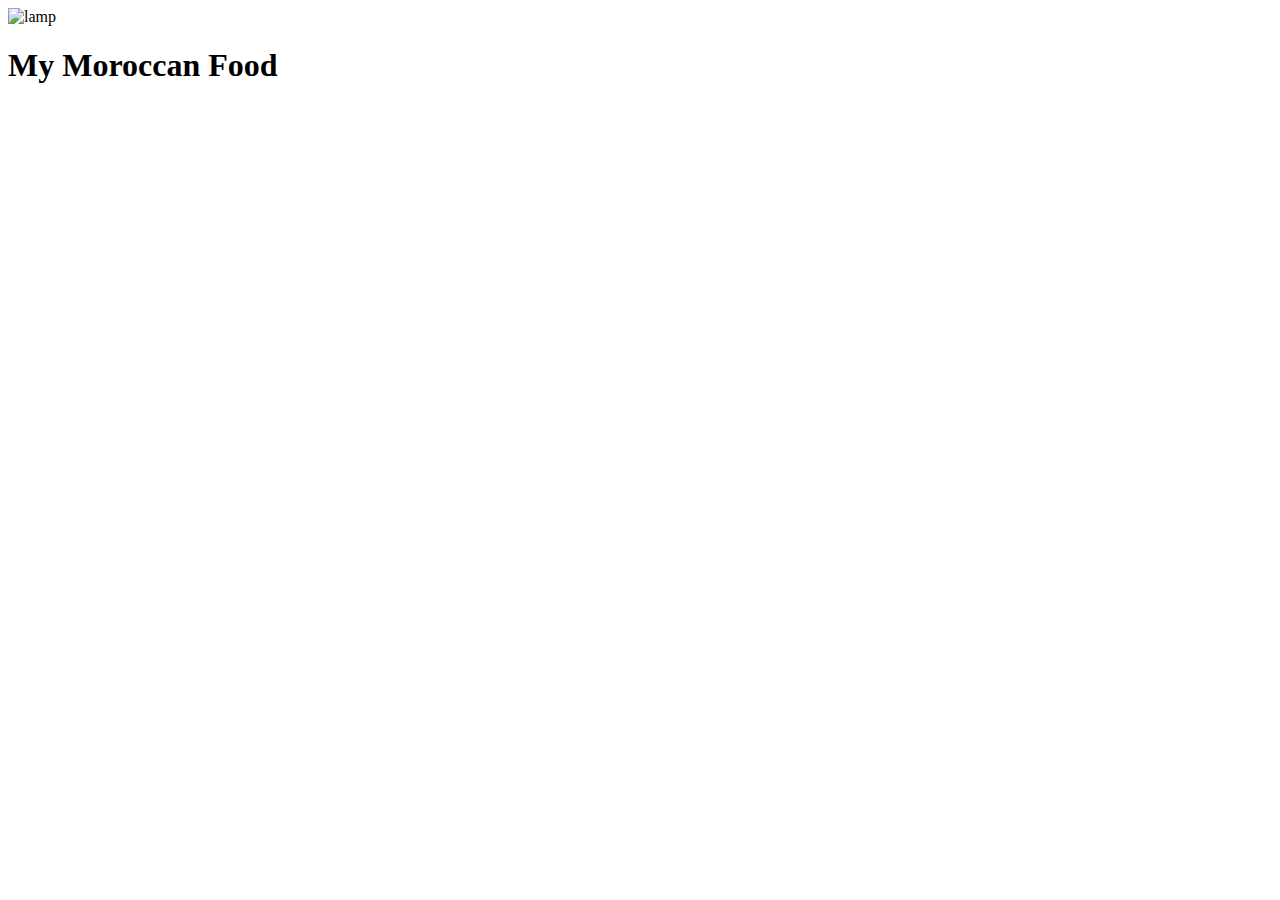
==== recipes/bastilla.html @ 265e60f9 "." ====
<!DOCTYPE html>
<html lang="en">
<head>
    <meta charset="UTF-8">
    <meta http-equiv="X-UA-Compatible" content="IE=edge">
    <meta name="viewport" content="width=device-width, initial-scale=1.0">
    <link rel="preconnect" href="https://fonts.googleapis.com">
    <link rel="preconnect" href="https://fonts.gstatic.com" crossorigin>
    <link href="https://fonts.googleapis.com/css2?family=Cormorant+Garamond:ital,wght@0,300;0,400;0,500;0,600;0,700;1,300;1,400;1,500;1,600;1,700&display=swap" rel="stylesheet">

    <link rel="stylesheet" href="./assets/style.css">
    <title>Odin Moroccan Recipes</title>
</head>
<body>
    <header>
        <img class="logo" src="./lamp.png" alt="lamp">
        <h1 class="title">My Moroccan Food</h1>
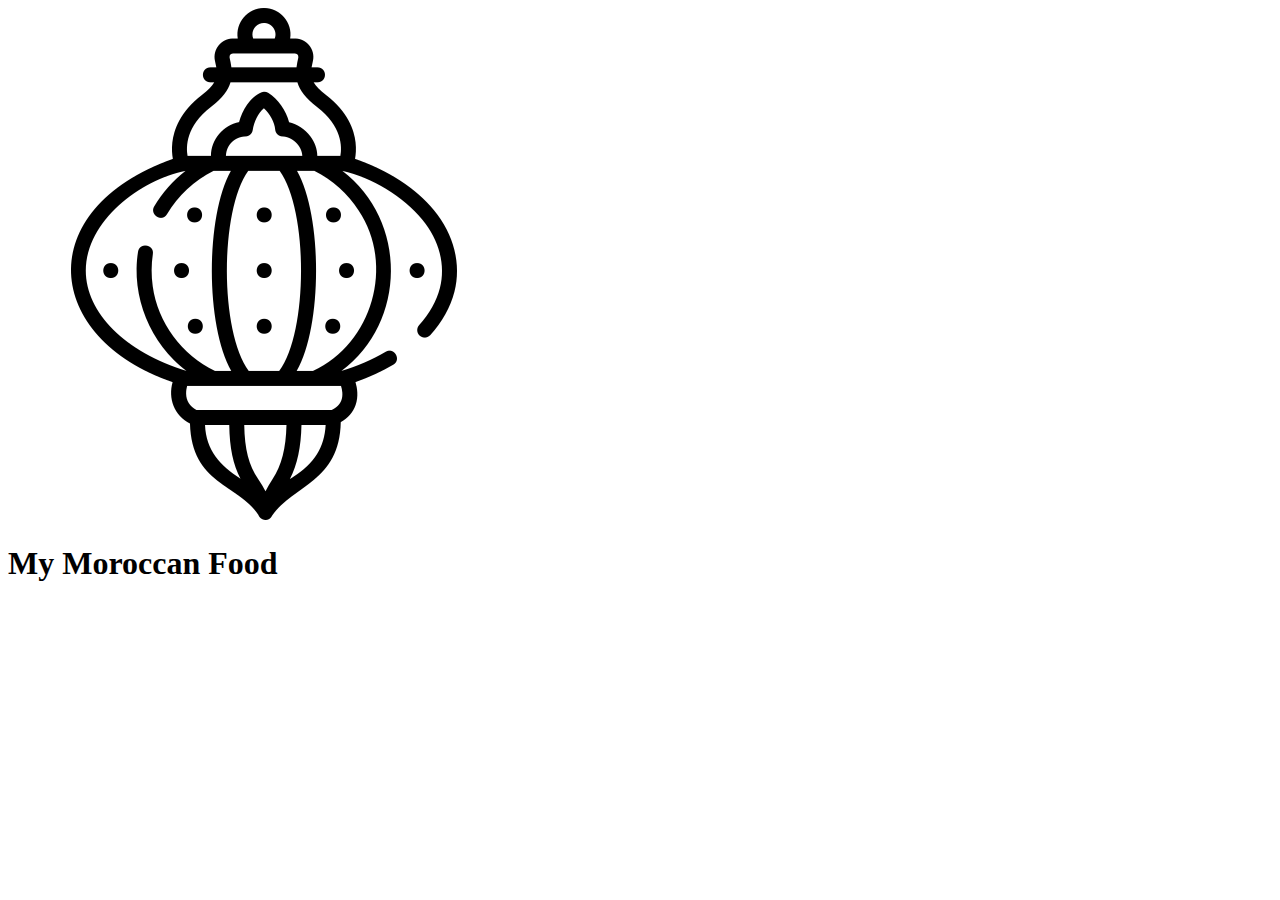
==== commit 3fb62d9a: "." ====
--- a/recipes/bastilla.html
+++ b/recipes/bastilla.html
@@ -13,5 +13,5 @@
 </head>
 <body>
     <header>
-        <img class="logo" src="./lamp.png" alt="lamp">
+        <img class="logo" src="../lamp.png" alt="lamp">
         <h1 class="title">My Moroccan Food</h1>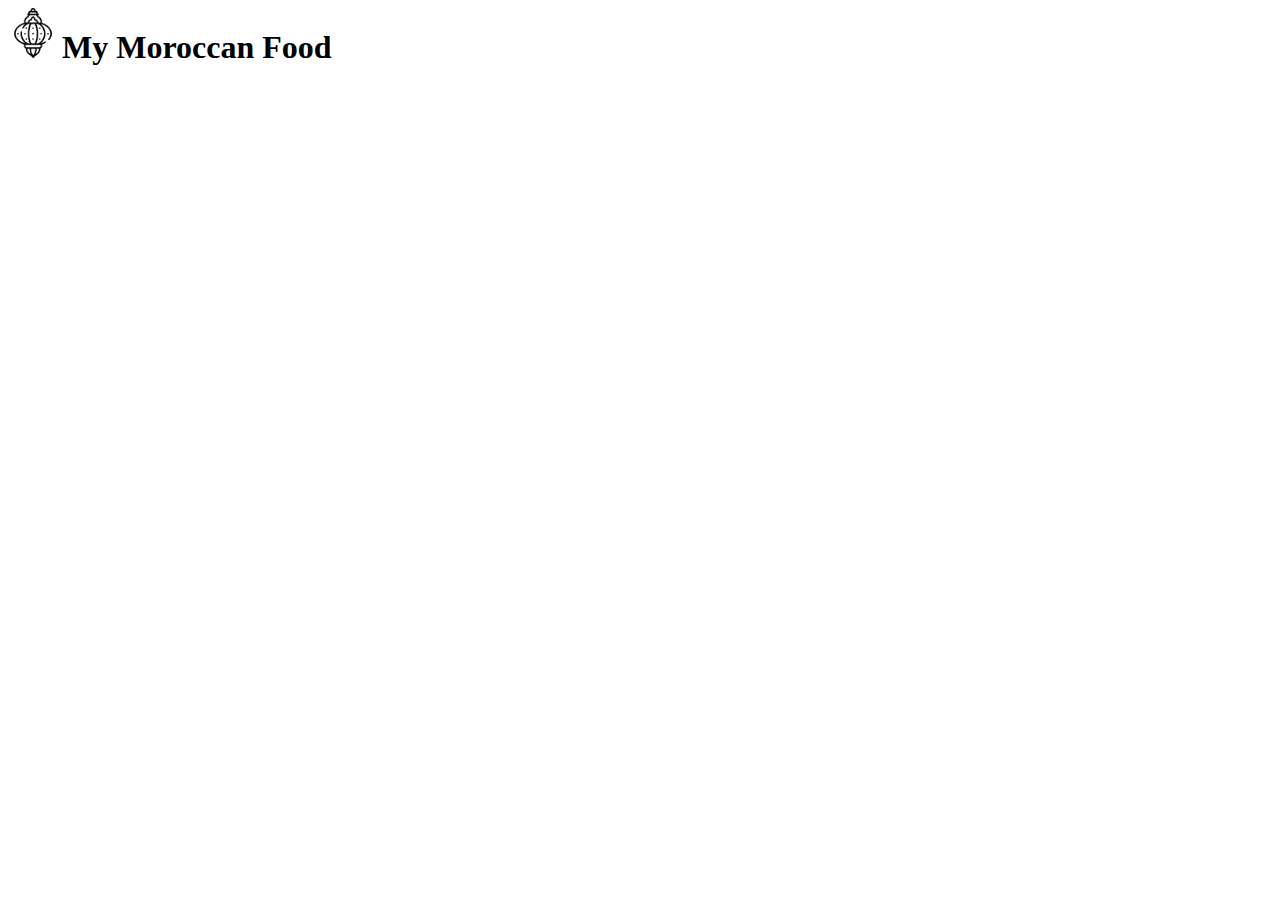
==== commit 3054994a: "." ====
--- a/recipes/bastilla.html
+++ b/recipes/bastilla.html
@@ -8,7 +8,7 @@
     <link rel="preconnect" href="https://fonts.gstatic.com" crossorigin>
     <link href="https://fonts.googleapis.com/css2?family=Cormorant+Garamond:ital,wght@0,300;0,400;0,500;0,600;0,700;1,300;1,400;1,500;1,600;1,700&display=swap" rel="stylesheet">
 
-    <link rel="stylesheet" href="./assets/style.css">
+    <link rel="stylesheet" href="../assets/style.css">
     <title>Odin Moroccan Recipes</title>
 </head>
 <body>
--- a/assets/style.css
+++ b/assets/style.css
@@ -0,0 +1,12 @@
+.logo{
+    height: 50px;
+    width: auto;
+}
+h1{
+    display: inline;
+}
+
+.pr_img{
+    display: block;
+    margin: 40px 0 0 0;
+}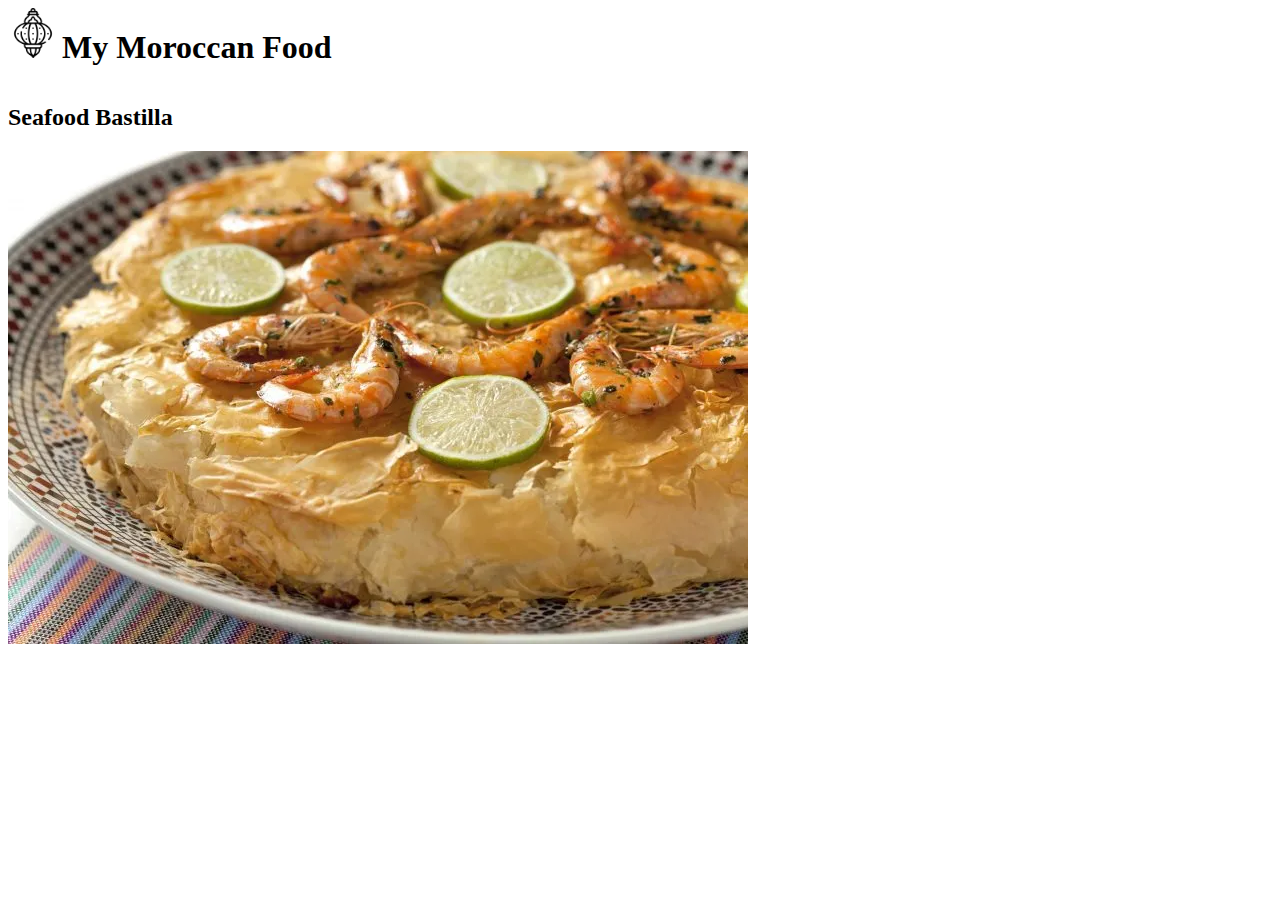
==== commit bb0d9cb7: "." ====
--- a/recipes/bastilla.html
+++ b/recipes/bastilla.html
@@ -14,4 +14,12 @@
 <body>
     <header>
         <img class="logo" src="../lamp.png" alt="lamp">
-        <h1 class="title">My Moroccan Food</h1>+        <h1 class="title">My Moroccan Food</h1>
+    </header>
+    <section>
+        <img src="" alt="">
+        <article>
+            <h2>Seafood Bastilla</h2>
+            <img src="../seafood-bastilla-bigstock-picturepartners-740x493.jpg" alt="bastilla">
+        </article>
+    </section>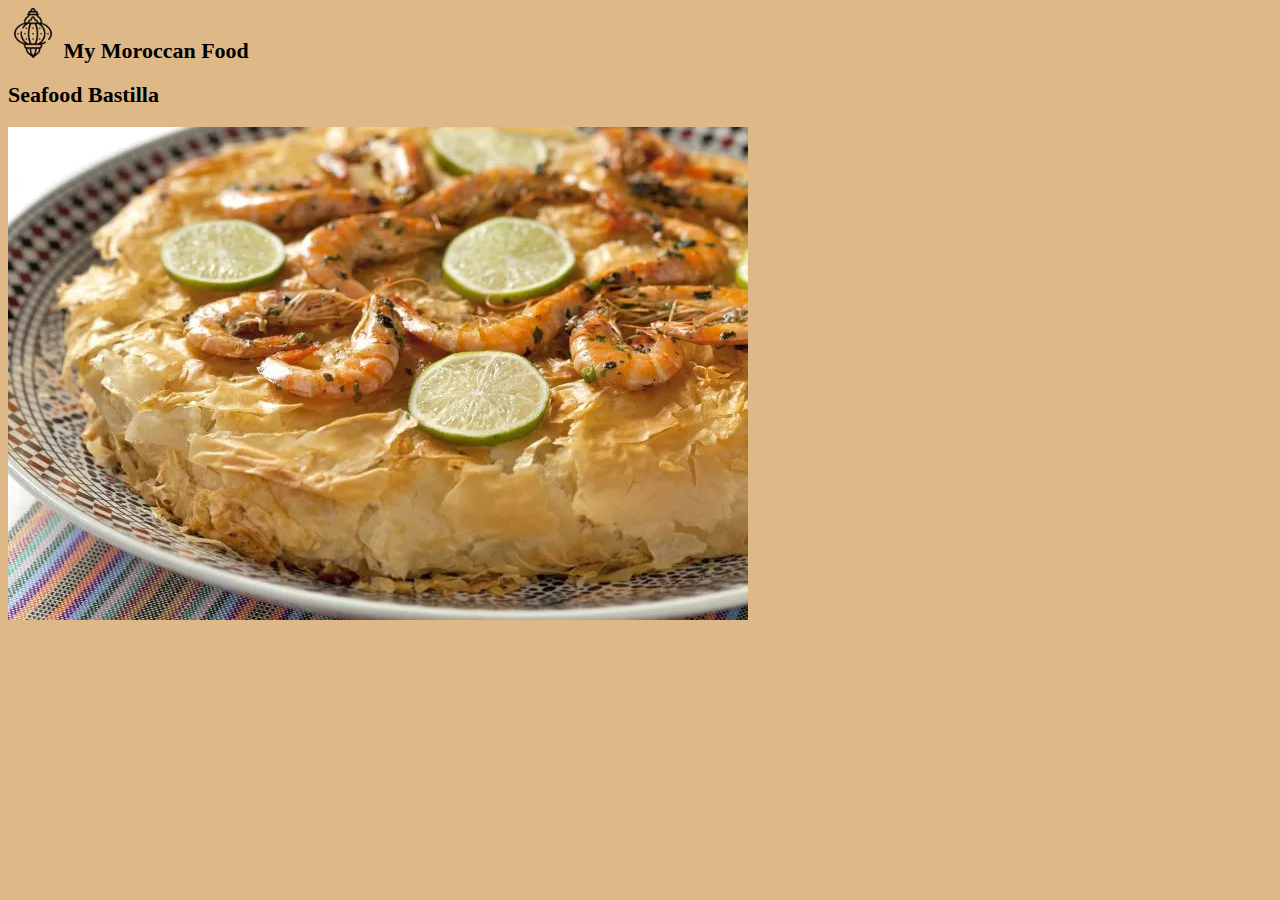
==== commit adaf30bd: "." ====
--- a/recipes/bastilla.html
+++ b/recipes/bastilla.html
@@ -8,18 +8,19 @@
     <link rel="preconnect" href="https://fonts.gstatic.com" crossorigin>
     <link href="https://fonts.googleapis.com/css2?family=Cormorant+Garamond:ital,wght@0,300;0,400;0,500;0,600;0,700;1,300;1,400;1,500;1,600;1,700&display=swap" rel="stylesheet">
 
-    <link rel="stylesheet" href="../assets/style.css">
+    <link rel="stylesheet" href="../recipes/bastilla.css">
     <title>Odin Moroccan Recipes</title>
 </head>
 <body>
-    <header>
+    <nav>
         <img class="logo" src="../lamp.png" alt="lamp">
         <h1 class="title">My Moroccan Food</h1>
-    </header>
-    <section>
-        <img src="" alt="">
+    </nav>
+    <section class="main">
+        <h2>Seafood Bastilla</h2>
+        <img src="../seafood-bastilla-bigstock-picturepartners-740x493.jpg" alt="Moroccan seafood bastilla">
         <article>
-            <h2>Seafood Bastilla</h2>
-            <img src="../seafood-bastilla-bigstock-picturepartners-740x493.jpg" alt="bastilla">
+            <h2></h2>
+            
         </article>
     </section>--- a/recipes/bastilla.css
+++ b/recipes/bastilla.css
@@ -0,0 +1,16 @@
+*{
+    background-color: burlywood;
+    font-size: 22px;
+}
+
+.logo{
+    height: 50px;
+    width: auto;
+}
+h1{
+    display: inline;
+}
+
+.logo{
+    text-align: center;
+}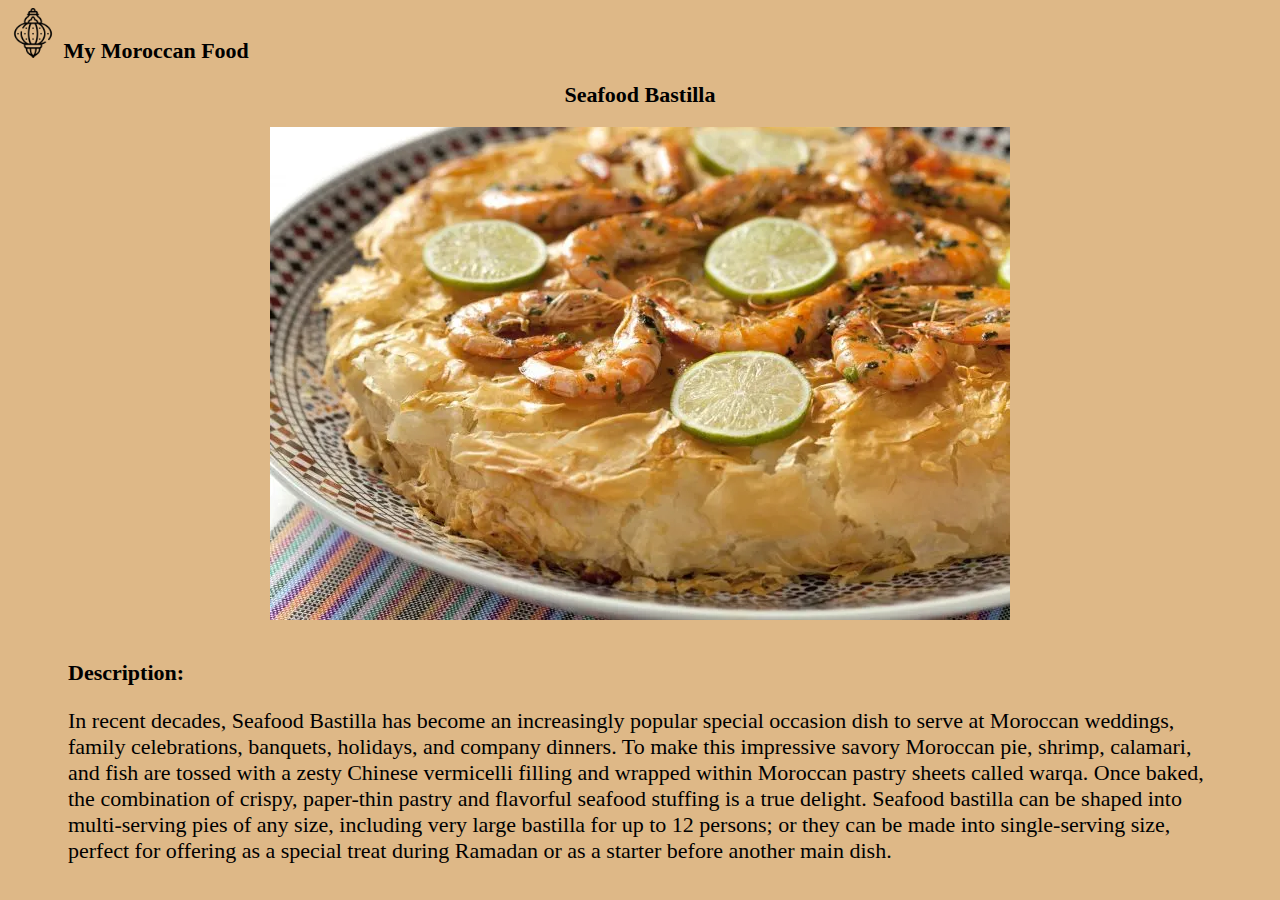
==== commit c0165e18: "." ====
--- a/recipes/bastilla.html
+++ b/recipes/bastilla.html
@@ -17,10 +17,14 @@
         <h1 class="title">My Moroccan Food</h1>
     </nav>
     <section class="main">
-        <h2>Seafood Bastilla</h2>
-        <img src="../seafood-bastilla-bigstock-picturepartners-740x493.jpg" alt="Moroccan seafood bastilla">
+        <h2 class="title">Seafood Bastilla</h2>
+        <img class="bastilla" src="../seafood-bastilla-bigstock-picturepartners-740x493.jpg" alt="Moroccan seafood bastilla">
         <article>
-            <h2></h2>
-            
+            <h3>Description:</h3>
+            <p>In recent decades, Seafood Bastilla has become an increasingly popular special occasion dish to serve at Moroccan weddings, family celebrations, banquets, holidays, and company dinners.
+
+                To make this impressive savory Moroccan pie, shrimp, calamari, and fish are tossed with a zesty Chinese vermicelli filling and wrapped within Moroccan pastry sheets called warqa. Once baked, the combination of crispy, paper-thin pastry and flavorful seafood stuffing is a true delight.
+                
+                Seafood bastilla can be shaped into multi-serving pies of any size, including very large bastilla for up to 12 persons; or they can be made into single-serving size, perfect for offering as a special treat during Ramadan or as a starter before another main dish.</p>
         </article>
     </section>--- a/recipes/bastilla.css
+++ b/recipes/bastilla.css
@@ -11,6 +11,14 @@
     display: inline;
 }
 
-.logo{
+.title{
     text-align: center;
+}
+.bastilla{
+    display: block;
+    margin: 10px auto 40px auto;
+}
+
+article{
+    margin: 10px 60px ;
 }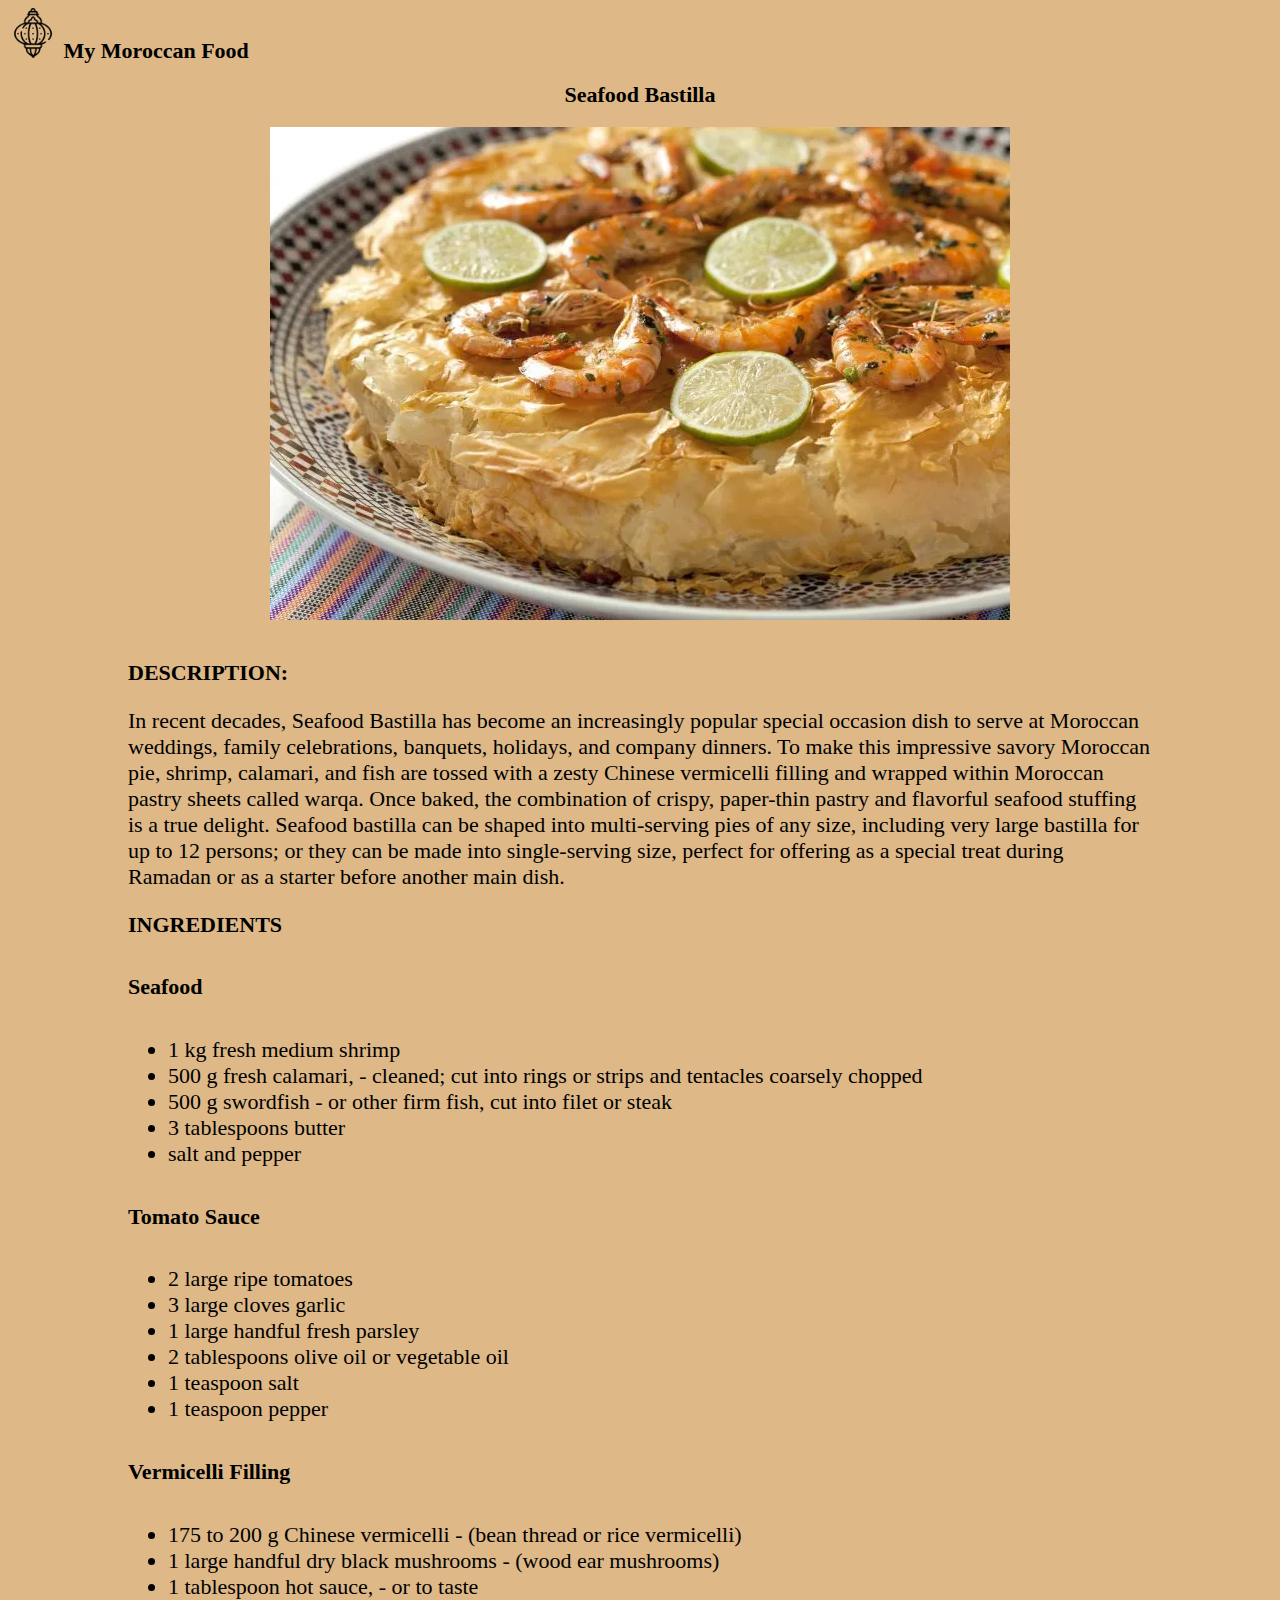
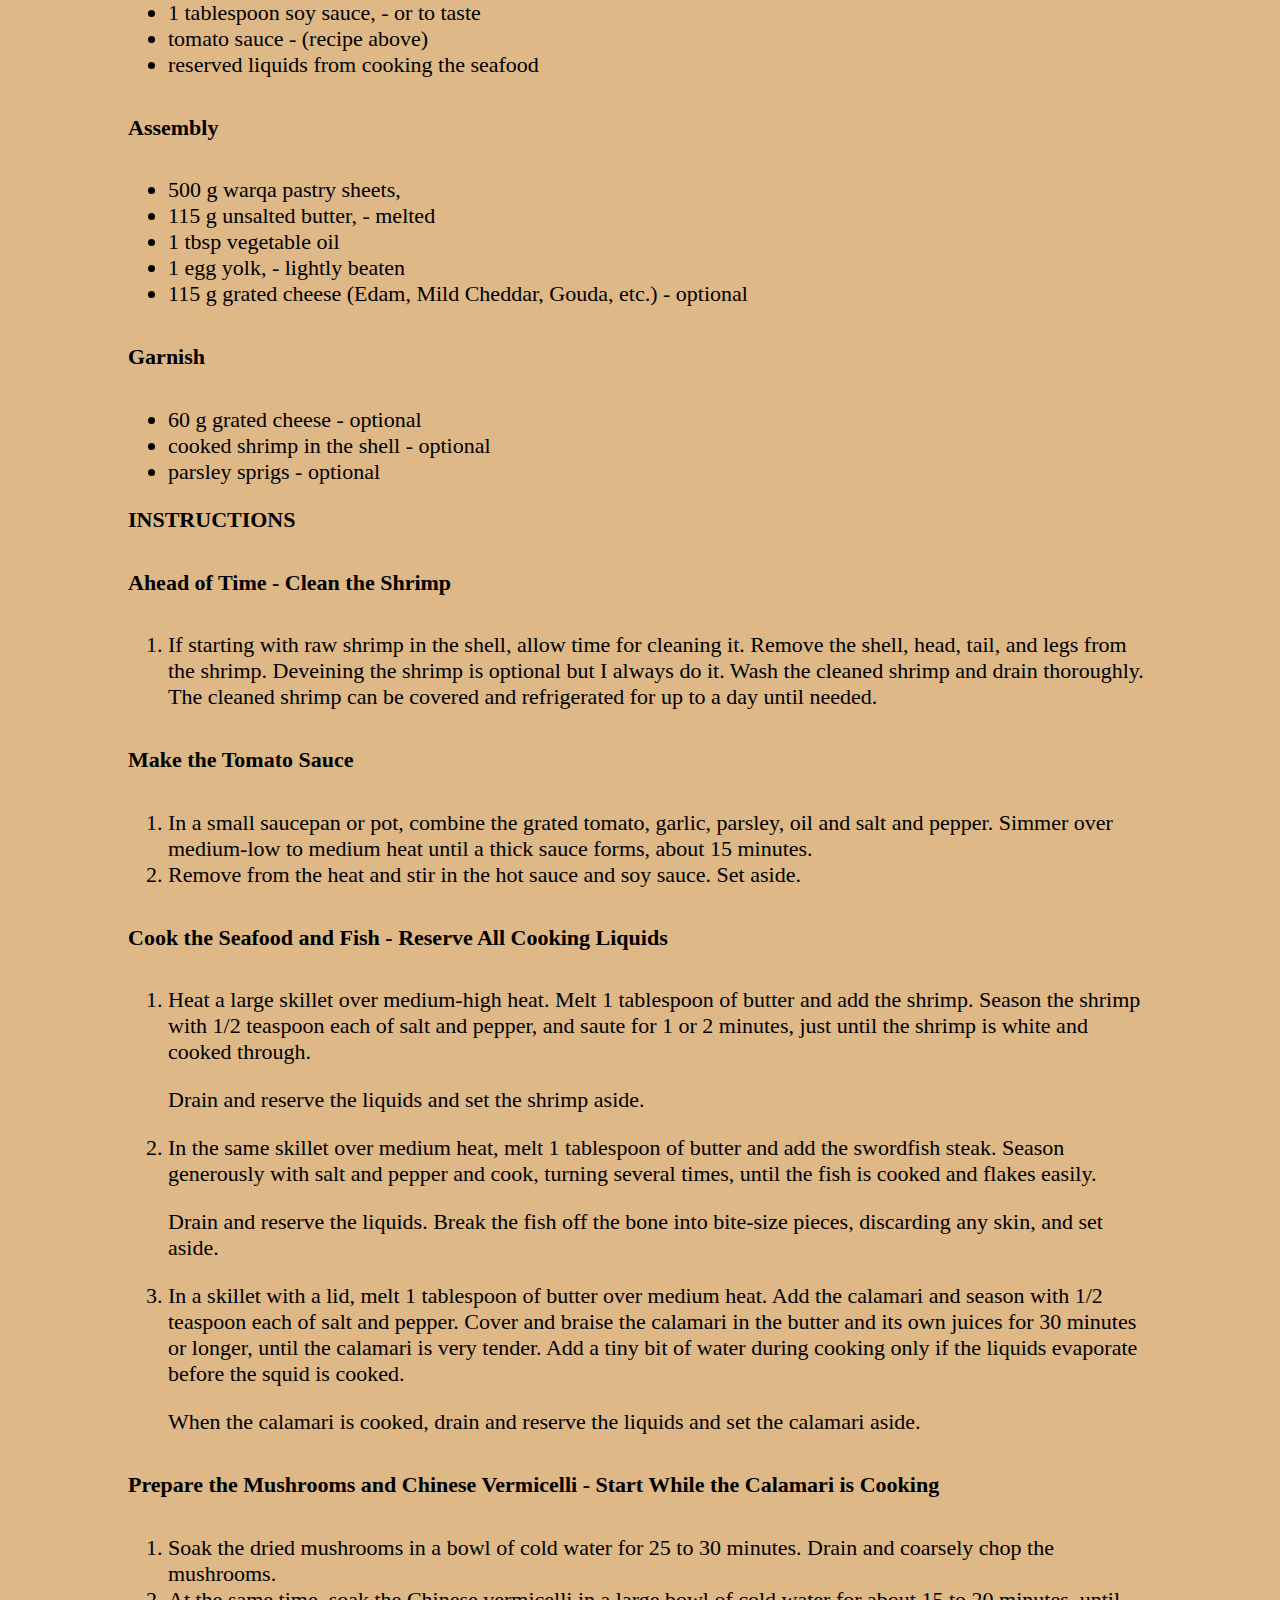
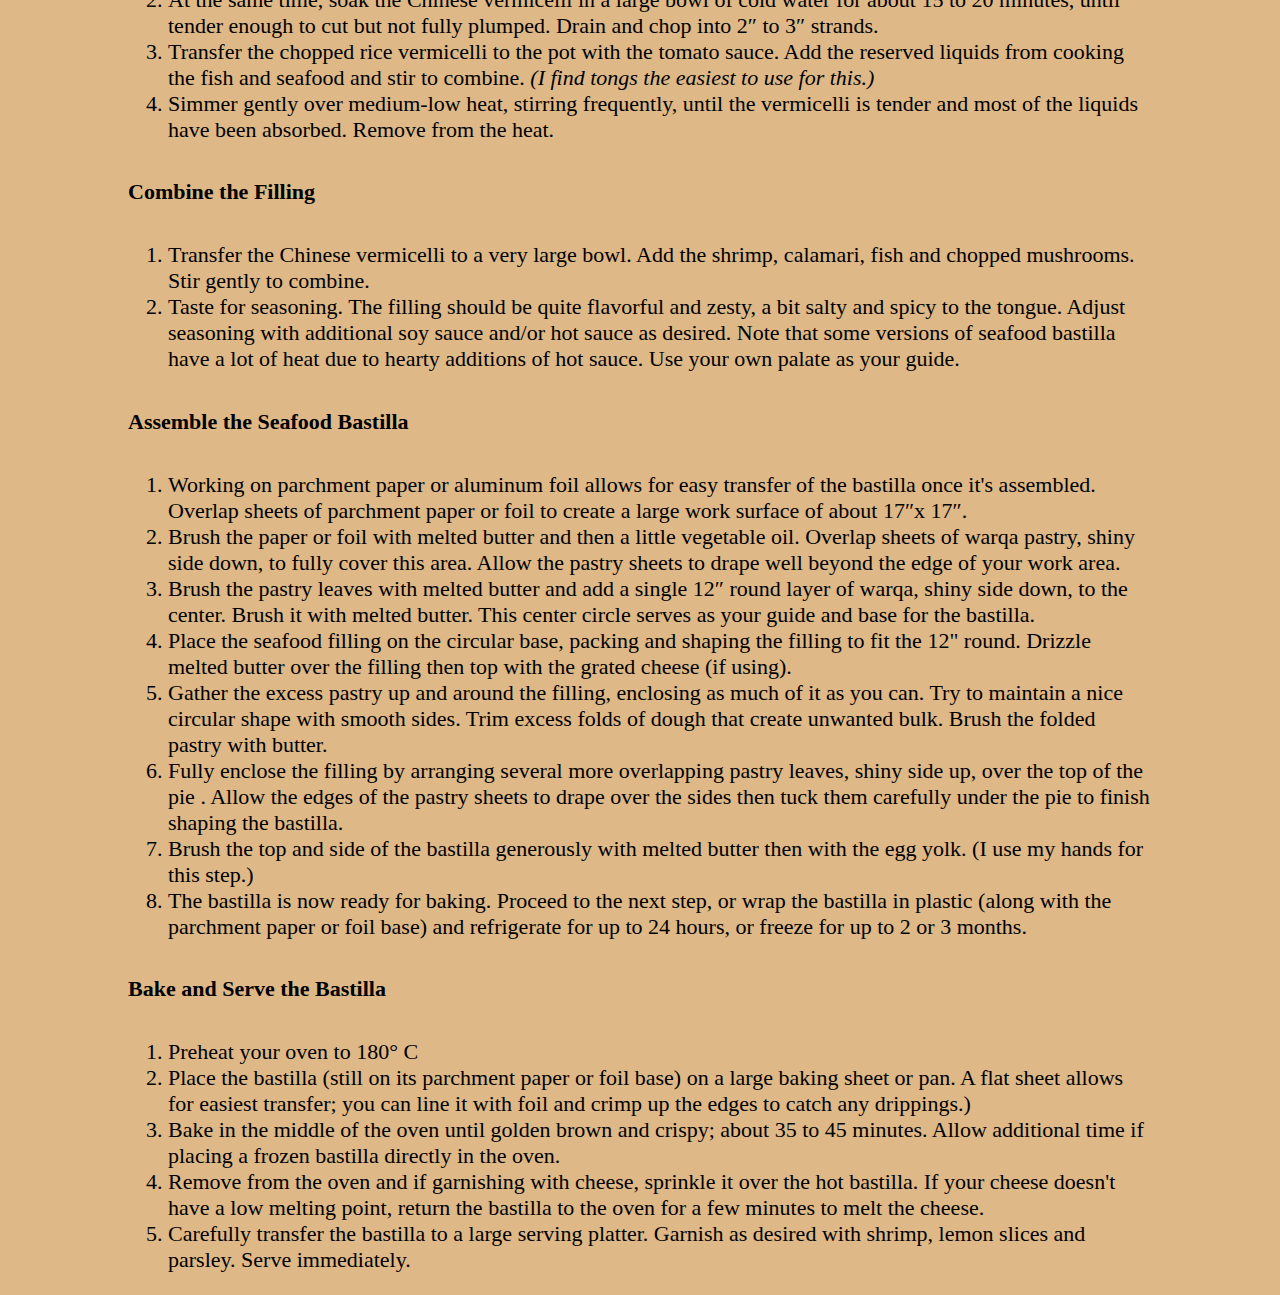
==== commit f0ae3618: "." ====
--- a/recipes/bastilla.html
+++ b/recipes/bastilla.html
@@ -20,11 +20,104 @@
         <h2 class="title">Seafood Bastilla</h2>
         <img class="bastilla" src="../seafood-bastilla-bigstock-picturepartners-740x493.jpg" alt="Moroccan seafood bastilla">
         <article>
-            <h3>Description:</h3>
+            <h3>DESCRIPTION:</h3>
             <p>In recent decades, Seafood Bastilla has become an increasingly popular special occasion dish to serve at Moroccan weddings, family celebrations, banquets, holidays, and company dinners.
 
                 To make this impressive savory Moroccan pie, shrimp, calamari, and fish are tossed with a zesty Chinese vermicelli filling and wrapped within Moroccan pastry sheets called warqa. Once baked, the combination of crispy, paper-thin pastry and flavorful seafood stuffing is a true delight.
                 
                 Seafood bastilla can be shaped into multi-serving pies of any size, including very large bastilla for up to 12 persons; or they can be made into single-serving size, perfect for offering as a special treat during Ramadan or as a starter before another main dish.</p>
         </article>
+        <section>
+            <h3>INGREDIENTS</h3>
+            <h5>Seafood</h5>
+            <ul>
+                <li>1 kg fresh medium shrimp</li>
+                <li>500 g fresh calamari, - cleaned; cut into rings or strips and tentacles coarsely chopped</li>
+                <li>500 g swordfish - or other firm fish, cut into filet or steak</li>
+                <li>3 tablespoons butter</li>
+                <li>salt and pepper</li>
+            </ul>
+            <h5>Tomato Sauce</h5>
+            <ul>
+                <li>2 large ripe tomatoes</li>
+                <li>3 large cloves garlic</li>
+                <li>1 large handful fresh parsley</li>
+                <li>2 tablespoons olive oil or vegetable oil</li>
+                <li>1 teaspoon salt</li>
+                <li>1 teaspoon pepper</li>
+            </ul>
+            <h5>Vermicelli Filling</h5>
+            <ul>
+                <li>175 to 200 g Chinese vermicelli - (bean thread or rice vermicelli)</li>
+                    <li>1 large handful dry black mushrooms - (wood ear mushrooms)</li>
+                    <li>1 tablespoon hot sauce, - or to taste</li>
+                    <li>1 tablespoon soy sauce, - or to taste</li>
+                    <li>tomato sauce - (recipe above)</li>
+                    <li>reserved liquids from cooking the seafood</li>
+            </ul>
+            <h5>Assembly</h5>
+            <ul>
+                <li>500 g warqa pastry sheets,</li>
+                <li>115 g unsalted butter, - melted</li>
+                <li>1 tbsp vegetable oil</li>
+                <li>1 egg yolk, - lightly beaten</li>
+                <li>115 g grated cheese (Edam, Mild Cheddar, Gouda, etc.) - optional</li>
+            </ul>
+            <h5>Garnish</h5>
+            <ul>
+                <li>60 g grated cheese - optional</li>
+                <li>cooked shrimp in the shell - optional</li>
+                <li>parsley sprigs - optional</li>
+            </ul>
+            <h3>INSTRUCTIONS</h3>
+            <h5>Ahead of Time - Clean the Shrimp</h5>
+            <ol>
+                <li>If starting with raw shrimp in the shell, allow time for cleaning it. Remove the shell, head, tail, and legs from the shrimp. Deveining the shrimp is optional but I always do it. Wash the cleaned shrimp and drain thoroughly. The cleaned shrimp can be covered and refrigerated for up to a day until needed.</li>
+            </ol>
+            <h5>Make the Tomato Sauce</h5>
+            <ol>
+                <li>In a small saucepan or pot, combine the grated tomato, garlic, parsley, oil and salt and pepper. Simmer over medium-low to medium heat until a thick sauce forms, about 15 minutes. </li>
+                <li>Remove from the heat and stir in the hot sauce and soy sauce. Set aside.</li>
+            </ol>
+            <h5>Cook the Seafood and Fish - Reserve All Cooking Liquids</h5>
+            <ol>
+                <li>Heat a large skillet over medium-high heat. Melt 1 tablespoon of butter and add the shrimp. Season the shrimp with 1/2 teaspoon each of salt and pepper, and saute for 1 or 2 minutes, just until the shrimp is white and cooked through. </li>
+                <p>Drain and reserve the liquids and set the shrimp aside.</p>
+                <li>In the same skillet over medium heat, melt 1 tablespoon of butter and add the swordfish steak. Season generously with salt and pepper and cook, turning several times, until the fish is cooked and flakes easily. </li>
+                <p>Drain and reserve the liquids. Break the fish off the bone into bite-size pieces, discarding any skin, and set aside.</p>
+                <li>In a skillet with a lid, melt 1 tablespoon of butter over medium heat. Add the calamari and season with 1/2 teaspoon each of salt and pepper. Cover and braise the calamari in the butter and its own juices for 30 minutes or longer, until the calamari is very tender. Add a tiny bit of water during cooking only if the liquids evaporate before the squid is cooked.</li>
+                <p>When the calamari is cooked, drain and reserve the liquids and set the calamari aside.</p>
+            </ol>
+            <h5>Prepare the Mushrooms and Chinese Vermicelli - Start While the Calamari is Cooking</h5>
+            <ol>
+                <li>Soak the dried mushrooms in a bowl of cold water for 25 to 30 minutes. Drain and coarsely chop the mushrooms.</li>
+                <li>At the same time, soak the Chinese vermicelli in a large bowl of cold water for about 15 to 20 minutes, until tender enough to cut but not fully plumped. Drain and chop into 2″ to 3″ strands.</li>
+                <li>Transfer the chopped rice vermicelli to the pot with the tomato sauce. Add the reserved liquids from cooking the fish and seafood and stir to combine. <em>(I find tongs the easiest to use for this.)</em></li>
+                <li>Simmer gently over medium-low heat, stirring frequently, until the vermicelli is tender and most of the liquids have been absorbed. Remove from the heat.</li>
+            </ol>
+            <h5>Combine the Filling</h5>
+            <ol>
+                <li>Transfer the Chinese vermicelli to a very large bowl. Add the shrimp, calamari, fish and chopped mushrooms. Stir gently to combine. </li>
+                <li>Taste for seasoning. The filling should be quite flavorful and zesty, a bit salty and spicy to the tongue. Adjust seasoning with additional soy sauce and/or hot sauce as desired. Note that some versions of seafood bastilla have a lot of heat due to hearty additions of hot sauce. Use your own palate as your guide.</li>
+            </ol>
+            <h5>Assemble the Seafood Bastilla</h5>
+            <ol>
+                <li>Working on parchment paper or aluminum foil allows for easy transfer of the bastilla once it's assembled.  Overlap sheets of parchment paper or foil to create a large work surface of about 17″x 17″.</li>
+                <li>Brush the paper or foil with melted butter and then a little vegetable oil. Overlap sheets of warqa pastry, shiny side down, to fully cover this area. Allow the pastry sheets to drape well beyond the edge of your work area.</li>
+                <li>Brush the pastry leaves with melted butter and add a single 12″ round layer of warqa, shiny side down, to the center. Brush it with melted butter.  This center circle serves as your guide and base for the bastilla.</li>
+                <li>Place the seafood filling on the circular base, packing and shaping the filling to fit the 12" round. Drizzle melted butter over the filling then top with the grated cheese (if using).</li>
+                <li>Gather the excess pastry up and around the filling, enclosing as much of it as you can. Try to maintain a nice circular shape with smooth sides. Trim excess folds of dough that create unwanted bulk. Brush the folded pastry with butter.</li>
+                <li>Fully enclose the filling by arranging several more overlapping pastry leaves, shiny side up, over the top of the pie . Allow the edges of the pastry sheets to drape over the sides then tuck them carefully under the pie to finish shaping the bastilla.</li>
+                <li>Brush the top and side of the bastilla generously with melted butter then with the egg yolk. (I use my hands for this step.)</li>
+                <li>The bastilla is now ready for baking. Proceed to the next step, or wrap the bastilla in plastic (along with the parchment paper or foil base) and refrigerate for up to 24 hours, or freeze for up to 2 or 3 months.</li>
+            </ol>
+            <h5>Bake and Serve the Bastilla</h5>
+            <ol>
+                <li>Preheat your oven to 180° C</li>
+                <li>Place the bastilla (still on its parchment paper or foil base) on a large baking sheet or pan. A flat sheet allows for easiest transfer; you can line it with foil and crimp up the edges to catch any drippings.)</li>
+                <li>Bake in the middle of the oven until golden brown and crispy; about 35 to 45 minutes. Allow additional time if placing a frozen bastilla directly in the oven.</li>
+                <li>Remove from the oven and if garnishing with cheese, sprinkle it over the hot bastilla. If your cheese doesn't have a low melting point, return the bastilla to the oven for a few minutes to melt the cheese.</li>
+                <li>Carefully transfer the bastilla to a large serving platter. Garnish as desired with shrimp, lemon slices and parsley. Serve immediately.</li>
+            </ol>
+        </section>
     </section>--- a/recipes/bastilla.css
+++ b/recipes/bastilla.css
@@ -19,6 +19,6 @@
     margin: 10px auto 40px auto;
 }
 
-article{
+article, section{
     margin: 10px 60px ;
 }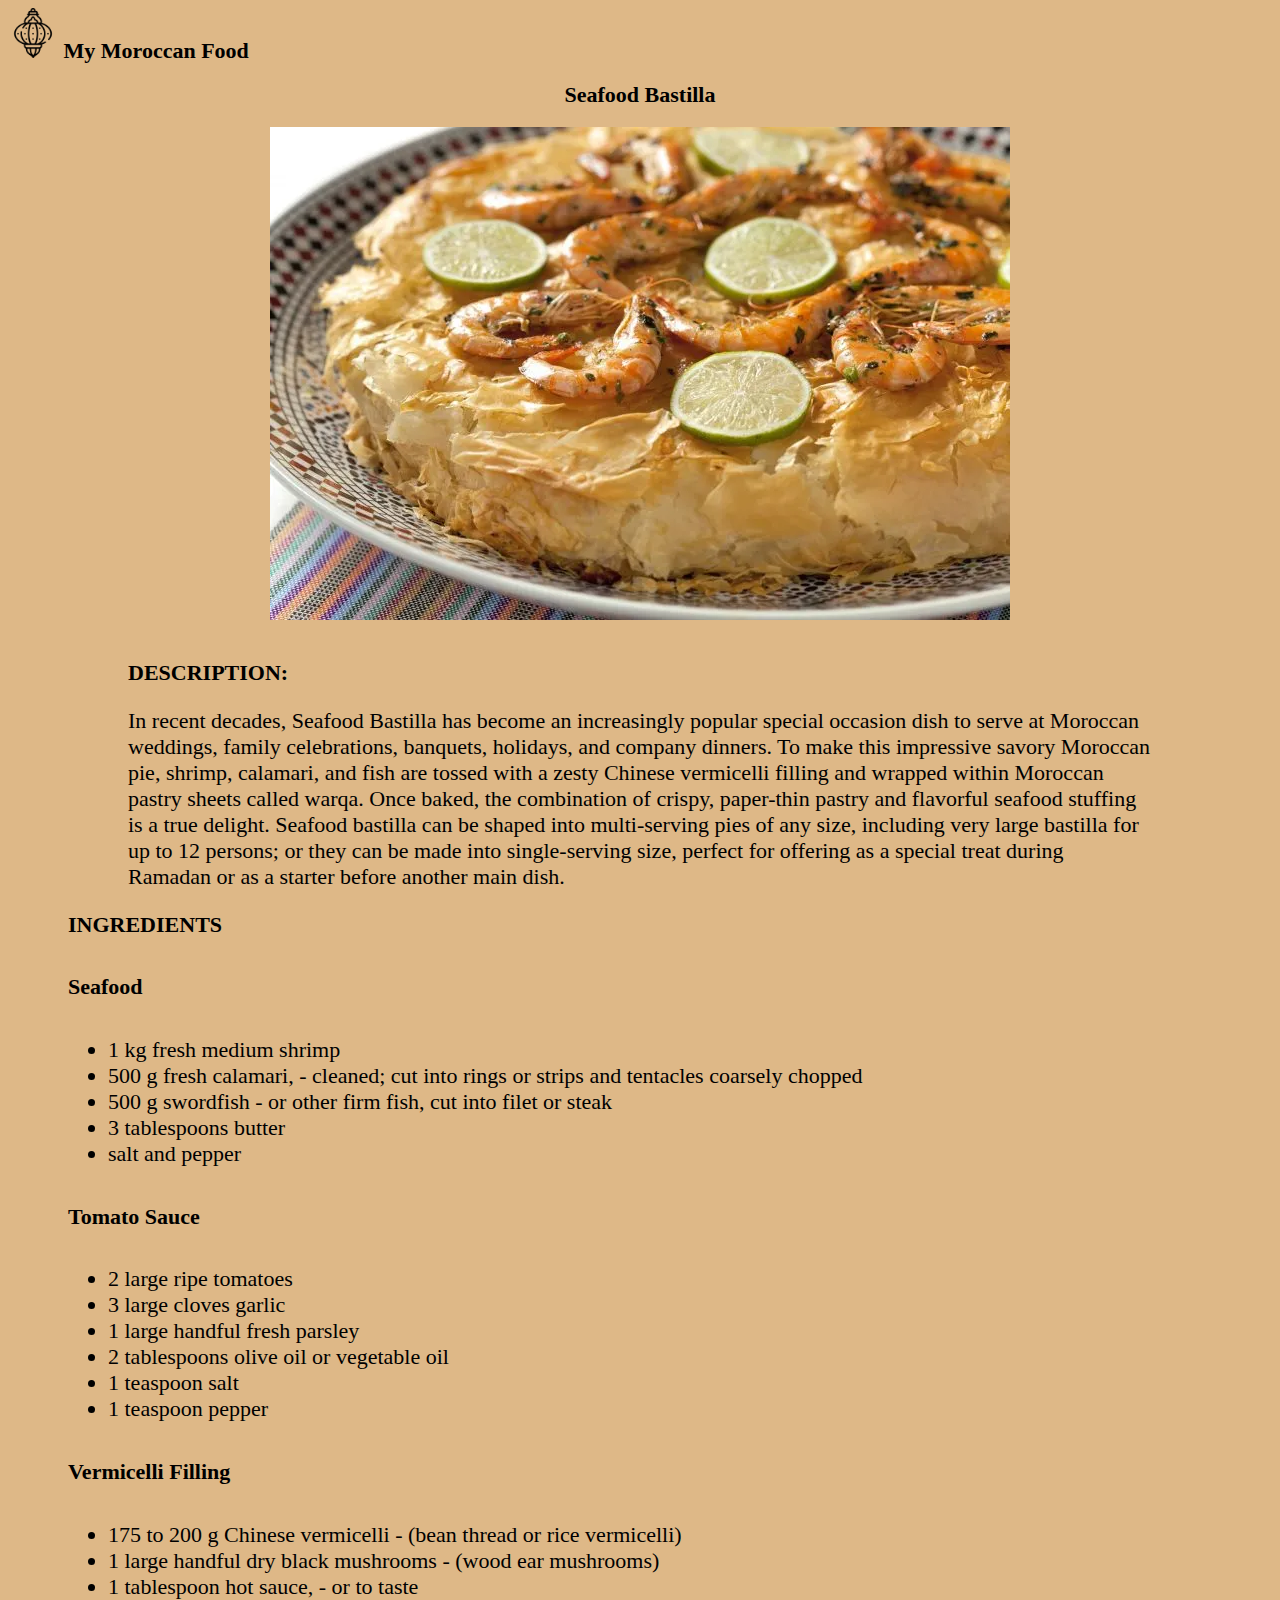
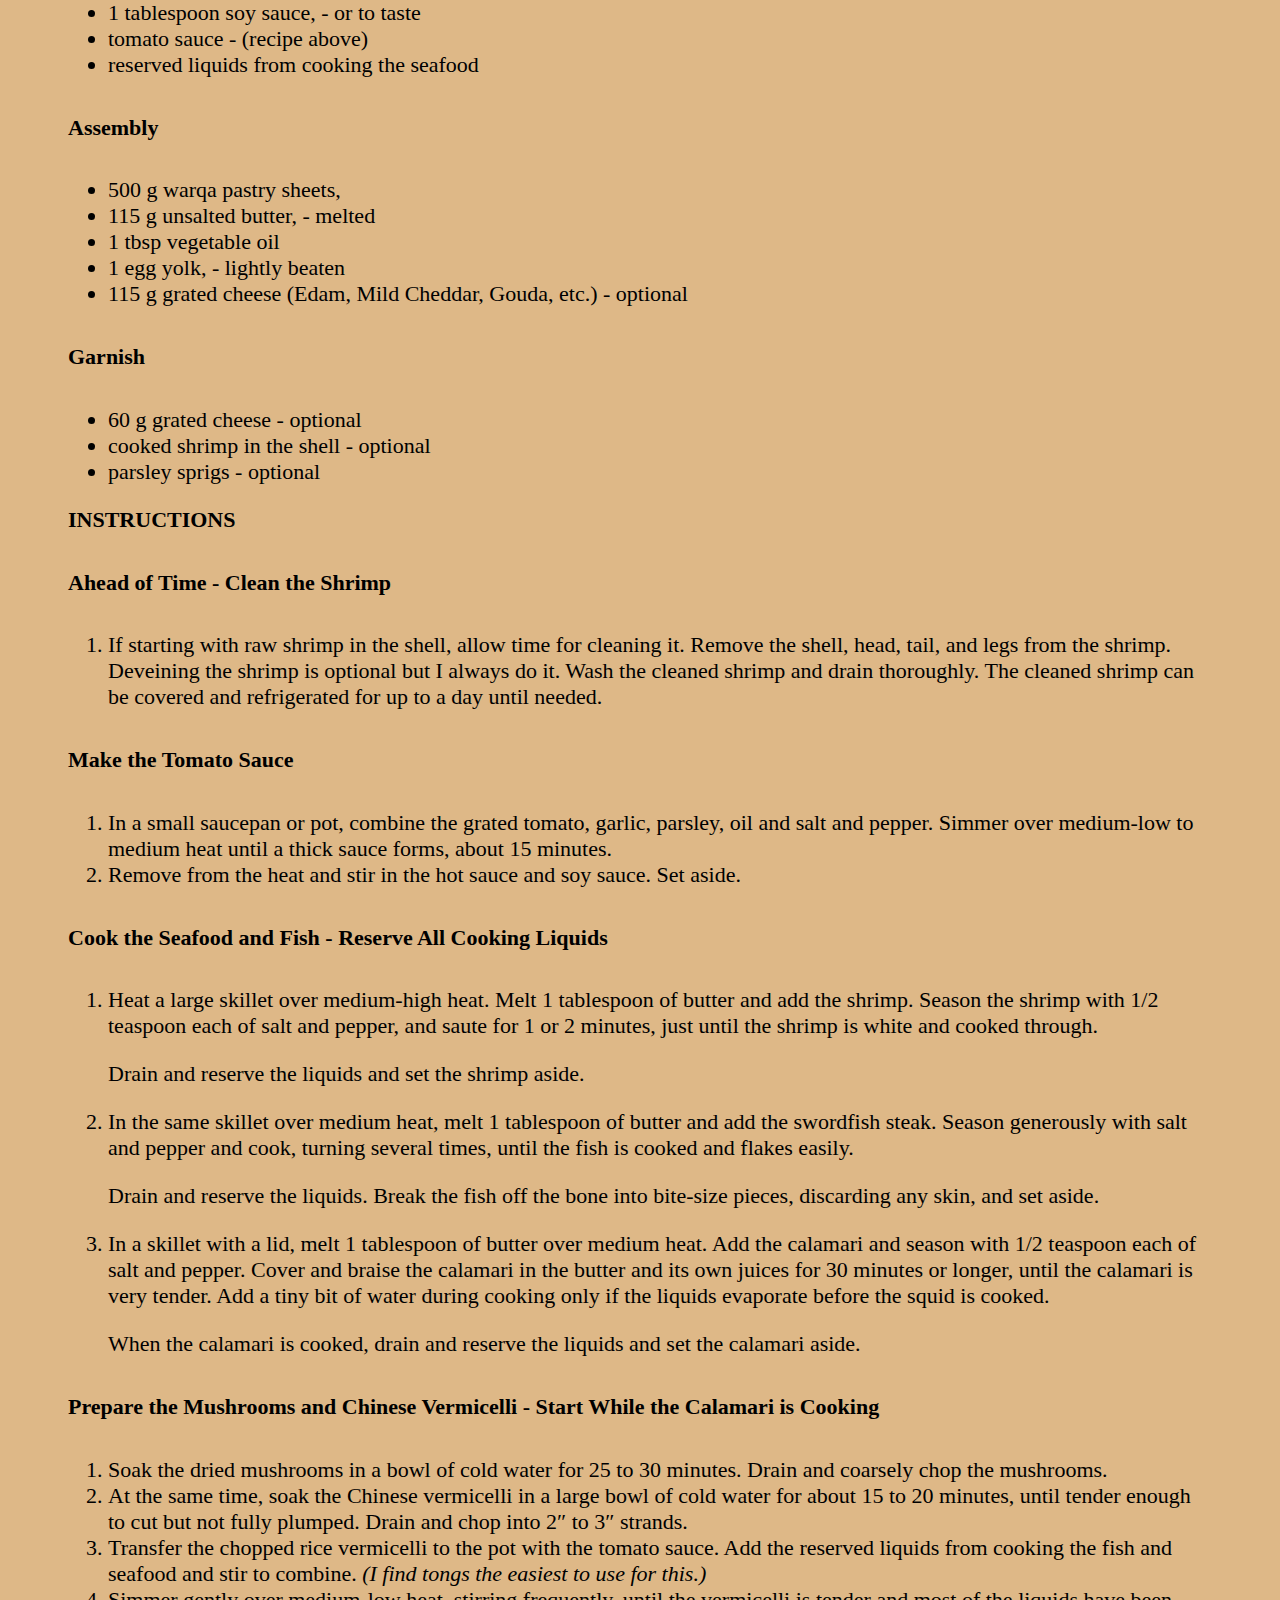
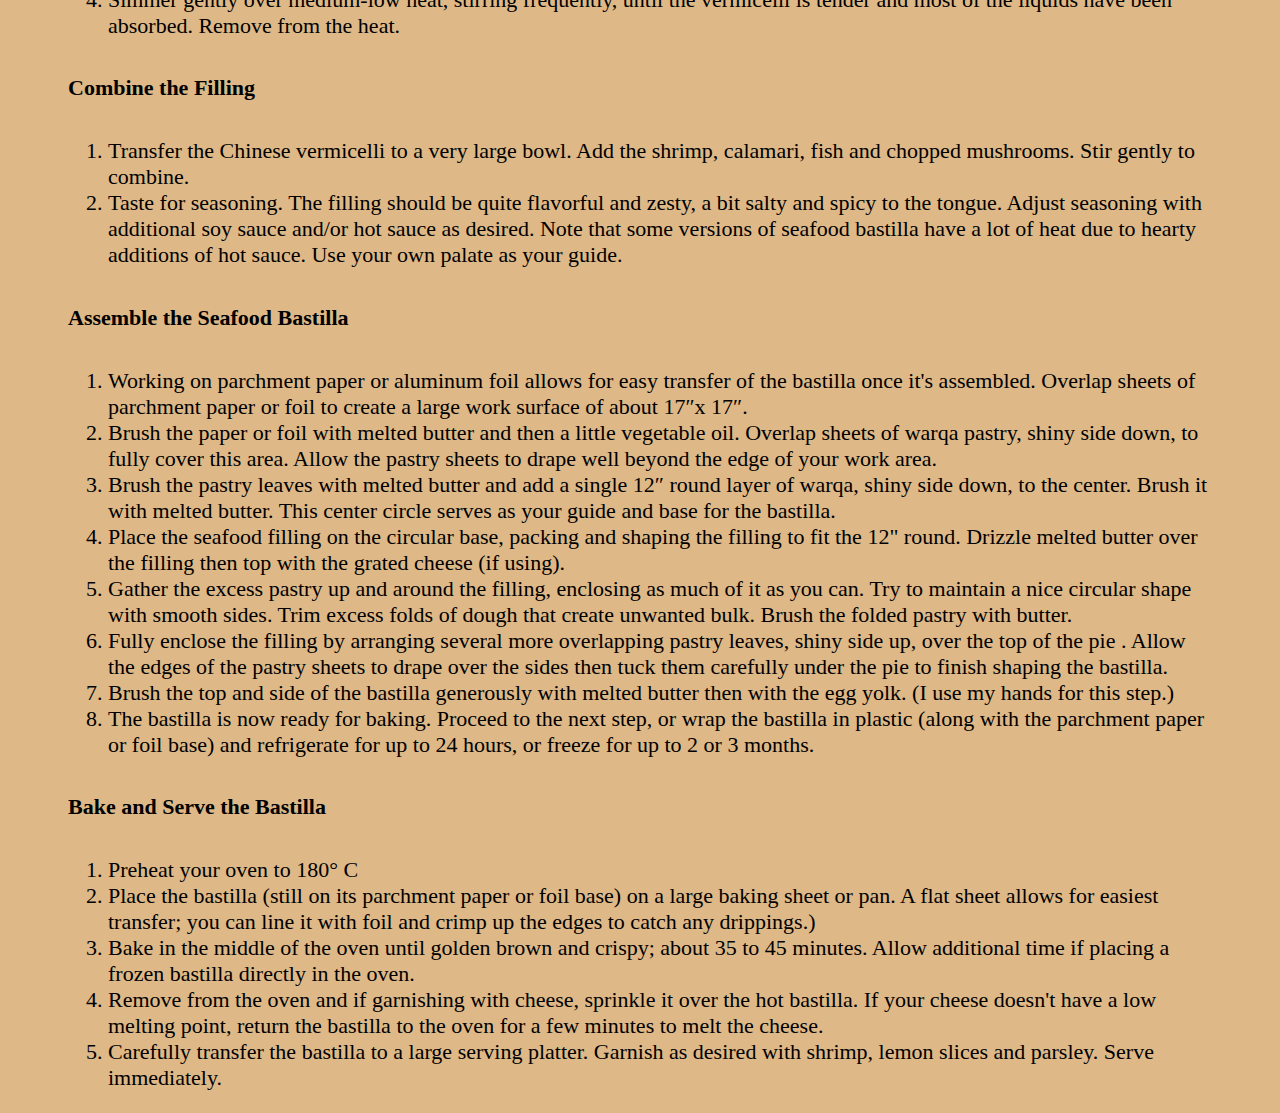
==== commit 8083ec0c: "." ====
--- a/recipes/bastilla.html
+++ b/recipes/bastilla.html
@@ -12,10 +12,12 @@
     <title>Odin Moroccan Recipes</title>
 </head>
 <body>
-    <nav>
-        <img class="logo" src="../lamp.png" alt="lamp">
-        <h1 class="title">My Moroccan Food</h1>
-    </nav>
+    <header>
+        <nav>
+            <img class="logo" src="../lamp.png" alt="lamp">
+            <h1 class="title">My Moroccan Food</h1>
+        </nav>
+    </header>
     <section class="main">
         <h2 class="title">Seafood Bastilla</h2>
         <img class="bastilla" src="../seafood-bastilla-bigstock-picturepartners-740x493.jpg" alt="Moroccan seafood bastilla">
@@ -26,98 +28,101 @@
                 To make this impressive savory Moroccan pie, shrimp, calamari, and fish are tossed with a zesty Chinese vermicelli filling and wrapped within Moroccan pastry sheets called warqa. Once baked, the combination of crispy, paper-thin pastry and flavorful seafood stuffing is a true delight.
                 
                 Seafood bastilla can be shaped into multi-serving pies of any size, including very large bastilla for up to 12 persons; or they can be made into single-serving size, perfect for offering as a special treat during Ramadan or as a starter before another main dish.</p>
+               
         </article>
-        <section>
-            <h3>INGREDIENTS</h3>
-            <h5>Seafood</h5>
-            <ul>
-                <li>1 kg fresh medium shrimp</li>
-                <li>500 g fresh calamari, - cleaned; cut into rings or strips and tentacles coarsely chopped</li>
-                <li>500 g swordfish - or other firm fish, cut into filet or steak</li>
-                <li>3 tablespoons butter</li>
-                <li>salt and pepper</li>
-            </ul>
-            <h5>Tomato Sauce</h5>
-            <ul>
-                <li>2 large ripe tomatoes</li>
-                <li>3 large cloves garlic</li>
-                <li>1 large handful fresh parsley</li>
-                <li>2 tablespoons olive oil or vegetable oil</li>
-                <li>1 teaspoon salt</li>
-                <li>1 teaspoon pepper</li>
-            </ul>
-            <h5>Vermicelli Filling</h5>
-            <ul>
-                <li>175 to 200 g Chinese vermicelli - (bean thread or rice vermicelli)</li>
-                    <li>1 large handful dry black mushrooms - (wood ear mushrooms)</li>
-                    <li>1 tablespoon hot sauce, - or to taste</li>
-                    <li>1 tablespoon soy sauce, - or to taste</li>
-                    <li>tomato sauce - (recipe above)</li>
-                    <li>reserved liquids from cooking the seafood</li>
-            </ul>
-            <h5>Assembly</h5>
-            <ul>
-                <li>500 g warqa pastry sheets,</li>
-                <li>115 g unsalted butter, - melted</li>
-                <li>1 tbsp vegetable oil</li>
-                <li>1 egg yolk, - lightly beaten</li>
-                <li>115 g grated cheese (Edam, Mild Cheddar, Gouda, etc.) - optional</li>
-            </ul>
-            <h5>Garnish</h5>
-            <ul>
-                <li>60 g grated cheese - optional</li>
-                <li>cooked shrimp in the shell - optional</li>
-                <li>parsley sprigs - optional</li>
-            </ul>
-            <h3>INSTRUCTIONS</h3>
-            <h5>Ahead of Time - Clean the Shrimp</h5>
-            <ol>
-                <li>If starting with raw shrimp in the shell, allow time for cleaning it. Remove the shell, head, tail, and legs from the shrimp. Deveining the shrimp is optional but I always do it. Wash the cleaned shrimp and drain thoroughly. The cleaned shrimp can be covered and refrigerated for up to a day until needed.</li>
-            </ol>
-            <h5>Make the Tomato Sauce</h5>
-            <ol>
-                <li>In a small saucepan or pot, combine the grated tomato, garlic, parsley, oil and salt and pepper. Simmer over medium-low to medium heat until a thick sauce forms, about 15 minutes. </li>
-                <li>Remove from the heat and stir in the hot sauce and soy sauce. Set aside.</li>
-            </ol>
-            <h5>Cook the Seafood and Fish - Reserve All Cooking Liquids</h5>
-            <ol>
-                <li>Heat a large skillet over medium-high heat. Melt 1 tablespoon of butter and add the shrimp. Season the shrimp with 1/2 teaspoon each of salt and pepper, and saute for 1 or 2 minutes, just until the shrimp is white and cooked through. </li>
-                <p>Drain and reserve the liquids and set the shrimp aside.</p>
-                <li>In the same skillet over medium heat, melt 1 tablespoon of butter and add the swordfish steak. Season generously with salt and pepper and cook, turning several times, until the fish is cooked and flakes easily. </li>
-                <p>Drain and reserve the liquids. Break the fish off the bone into bite-size pieces, discarding any skin, and set aside.</p>
-                <li>In a skillet with a lid, melt 1 tablespoon of butter over medium heat. Add the calamari and season with 1/2 teaspoon each of salt and pepper. Cover and braise the calamari in the butter and its own juices for 30 minutes or longer, until the calamari is very tender. Add a tiny bit of water during cooking only if the liquids evaporate before the squid is cooked.</li>
-                <p>When the calamari is cooked, drain and reserve the liquids and set the calamari aside.</p>
-            </ol>
-            <h5>Prepare the Mushrooms and Chinese Vermicelli - Start While the Calamari is Cooking</h5>
-            <ol>
-                <li>Soak the dried mushrooms in a bowl of cold water for 25 to 30 minutes. Drain and coarsely chop the mushrooms.</li>
-                <li>At the same time, soak the Chinese vermicelli in a large bowl of cold water for about 15 to 20 minutes, until tender enough to cut but not fully plumped. Drain and chop into 2″ to 3″ strands.</li>
-                <li>Transfer the chopped rice vermicelli to the pot with the tomato sauce. Add the reserved liquids from cooking the fish and seafood and stir to combine. <em>(I find tongs the easiest to use for this.)</em></li>
-                <li>Simmer gently over medium-low heat, stirring frequently, until the vermicelli is tender and most of the liquids have been absorbed. Remove from the heat.</li>
-            </ol>
-            <h5>Combine the Filling</h5>
-            <ol>
-                <li>Transfer the Chinese vermicelli to a very large bowl. Add the shrimp, calamari, fish and chopped mushrooms. Stir gently to combine. </li>
-                <li>Taste for seasoning. The filling should be quite flavorful and zesty, a bit salty and spicy to the tongue. Adjust seasoning with additional soy sauce and/or hot sauce as desired. Note that some versions of seafood bastilla have a lot of heat due to hearty additions of hot sauce. Use your own palate as your guide.</li>
-            </ol>
-            <h5>Assemble the Seafood Bastilla</h5>
-            <ol>
-                <li>Working on parchment paper or aluminum foil allows for easy transfer of the bastilla once it's assembled.  Overlap sheets of parchment paper or foil to create a large work surface of about 17″x 17″.</li>
-                <li>Brush the paper or foil with melted butter and then a little vegetable oil. Overlap sheets of warqa pastry, shiny side down, to fully cover this area. Allow the pastry sheets to drape well beyond the edge of your work area.</li>
-                <li>Brush the pastry leaves with melted butter and add a single 12″ round layer of warqa, shiny side down, to the center. Brush it with melted butter.  This center circle serves as your guide and base for the bastilla.</li>
-                <li>Place the seafood filling on the circular base, packing and shaping the filling to fit the 12" round. Drizzle melted butter over the filling then top with the grated cheese (if using).</li>
-                <li>Gather the excess pastry up and around the filling, enclosing as much of it as you can. Try to maintain a nice circular shape with smooth sides. Trim excess folds of dough that create unwanted bulk. Brush the folded pastry with butter.</li>
-                <li>Fully enclose the filling by arranging several more overlapping pastry leaves, shiny side up, over the top of the pie . Allow the edges of the pastry sheets to drape over the sides then tuck them carefully under the pie to finish shaping the bastilla.</li>
-                <li>Brush the top and side of the bastilla generously with melted butter then with the egg yolk. (I use my hands for this step.)</li>
-                <li>The bastilla is now ready for baking. Proceed to the next step, or wrap the bastilla in plastic (along with the parchment paper or foil base) and refrigerate for up to 24 hours, or freeze for up to 2 or 3 months.</li>
-            </ol>
-            <h5>Bake and Serve the Bastilla</h5>
-            <ol>
-                <li>Preheat your oven to 180° C</li>
-                <li>Place the bastilla (still on its parchment paper or foil base) on a large baking sheet or pan. A flat sheet allows for easiest transfer; you can line it with foil and crimp up the edges to catch any drippings.)</li>
-                <li>Bake in the middle of the oven until golden brown and crispy; about 35 to 45 minutes. Allow additional time if placing a frozen bastilla directly in the oven.</li>
-                <li>Remove from the oven and if garnishing with cheese, sprinkle it over the hot bastilla. If your cheese doesn't have a low melting point, return the bastilla to the oven for a few minutes to melt the cheese.</li>
-                <li>Carefully transfer the bastilla to a large serving platter. Garnish as desired with shrimp, lemon slices and parsley. Serve immediately.</li>
-            </ol>
-        </section>
-    </section>+    </section>
+    <section>
+        <h3>INGREDIENTS</h3>
+        <h5>Seafood</h5>
+        <ul>
+            <li>1 kg fresh medium shrimp</li>
+            <li>500 g fresh calamari, - cleaned; cut into rings or strips and tentacles coarsely chopped</li>
+            <li>500 g swordfish - or other firm fish, cut into filet or steak</li>
+            <li>3 tablespoons butter</li>
+            <li>salt and pepper</li>
+        </ul>
+        <h5>Tomato Sauce</h5>
+        <ul>
+            <li>2 large ripe tomatoes</li>
+            <li>3 large cloves garlic</li>
+            <li>1 large handful fresh parsley</li>
+            <li>2 tablespoons olive oil or vegetable oil</li>
+            <li>1 teaspoon salt</li>
+            <li>1 teaspoon pepper</li>
+        </ul>
+        <h5>Vermicelli Filling</h5>
+        <ul>
+            <li>175 to 200 g Chinese vermicelli - (bean thread or rice vermicelli)</li>
+                <li>1 large handful dry black mushrooms - (wood ear mushrooms)</li>
+                <li>1 tablespoon hot sauce, - or to taste</li>
+                <li>1 tablespoon soy sauce, - or to taste</li>
+                <li>tomato sauce - (recipe above)</li>
+                <li>reserved liquids from cooking the seafood</li>
+        </ul>
+        <h5>Assembly</h5>
+        <ul>
+            <li>500 g warqa pastry sheets,</li>
+            <li>115 g unsalted butter, - melted</li>
+            <li>1 tbsp vegetable oil</li>
+            <li>1 egg yolk, - lightly beaten</li>
+            <li>115 g grated cheese (Edam, Mild Cheddar, Gouda, etc.) - optional</li>
+        </ul>
+        <h5>Garnish</h5>
+        <ul>
+            <li>60 g grated cheese - optional</li>
+            <li>cooked shrimp in the shell - optional</li>
+            <li>parsley sprigs - optional</li>
+        </ul>
+        <h3>INSTRUCTIONS</h3>
+        <h5>Ahead of Time - Clean the Shrimp</h5>
+        <ol>
+            <li>If starting with raw shrimp in the shell, allow time for cleaning it. Remove the shell, head, tail, and legs from the shrimp. Deveining the shrimp is optional but I always do it. Wash the cleaned shrimp and drain thoroughly. The cleaned shrimp can be covered and refrigerated for up to a day until needed.</li>
+        </ol>
+        <h5>Make the Tomato Sauce</h5>
+        <ol>
+            <li>In a small saucepan or pot, combine the grated tomato, garlic, parsley, oil and salt and pepper. Simmer over medium-low to medium heat until a thick sauce forms, about 15 minutes. </li>
+            <li>Remove from the heat and stir in the hot sauce and soy sauce. Set aside.</li>
+        </ol>
+        <h5>Cook the Seafood and Fish - Reserve All Cooking Liquids</h5>
+        <ol>
+            <li>Heat a large skillet over medium-high heat. Melt 1 tablespoon of butter and add the shrimp. Season the shrimp with 1/2 teaspoon each of salt and pepper, and saute for 1 or 2 minutes, just until the shrimp is white and cooked through. </li>
+            <p>Drain and reserve the liquids and set the shrimp aside.</p>
+            <li>In the same skillet over medium heat, melt 1 tablespoon of butter and add the swordfish steak. Season generously with salt and pepper and cook, turning several times, until the fish is cooked and flakes easily. </li>
+            <p>Drain and reserve the liquids. Break the fish off the bone into bite-size pieces, discarding any skin, and set aside.</p>
+            <li>In a skillet with a lid, melt 1 tablespoon of butter over medium heat. Add the calamari and season with 1/2 teaspoon each of salt and pepper. Cover and braise the calamari in the butter and its own juices for 30 minutes or longer, until the calamari is very tender. Add a tiny bit of water during cooking only if the liquids evaporate before the squid is cooked.</li>
+            <p>When the calamari is cooked, drain and reserve the liquids and set the calamari aside.</p>
+        </ol>
+        <h5>Prepare the Mushrooms and Chinese Vermicelli - Start While the Calamari is Cooking</h5>
+        <ol>
+            <li>Soak the dried mushrooms in a bowl of cold water for 25 to 30 minutes. Drain and coarsely chop the mushrooms.</li>
+            <li>At the same time, soak the Chinese vermicelli in a large bowl of cold water for about 15 to 20 minutes, until tender enough to cut but not fully plumped. Drain and chop into 2″ to 3″ strands.</li>
+            <li>Transfer the chopped rice vermicelli to the pot with the tomato sauce. Add the reserved liquids from cooking the fish and seafood and stir to combine. <em>(I find tongs the easiest to use for this.)</em></li>
+            <li>Simmer gently over medium-low heat, stirring frequently, until the vermicelli is tender and most of the liquids have been absorbed. Remove from the heat.</li>
+        </ol>
+        <h5>Combine the Filling</h5>
+        <ol>
+            <li>Transfer the Chinese vermicelli to a very large bowl. Add the shrimp, calamari, fish and chopped mushrooms. Stir gently to combine. </li>
+            <li>Taste for seasoning. The filling should be quite flavorful and zesty, a bit salty and spicy to the tongue. Adjust seasoning with additional soy sauce and/or hot sauce as desired. Note that some versions of seafood bastilla have a lot of heat due to hearty additions of hot sauce. Use your own palate as your guide.</li>
+        </ol>
+        <h5>Assemble the Seafood Bastilla</h5>
+        <ol>
+            <li>Working on parchment paper or aluminum foil allows for easy transfer of the bastilla once it's assembled.  Overlap sheets of parchment paper or foil to create a large work surface of about 17″x 17″.</li>
+            <li>Brush the paper or foil with melted butter and then a little vegetable oil. Overlap sheets of warqa pastry, shiny side down, to fully cover this area. Allow the pastry sheets to drape well beyond the edge of your work area.</li>
+            <li>Brush the pastry leaves with melted butter and add a single 12″ round layer of warqa, shiny side down, to the center. Brush it with melted butter.  This center circle serves as your guide and base for the bastilla.</li>
+            <li>Place the seafood filling on the circular base, packing and shaping the filling to fit the 12" round. Drizzle melted butter over the filling then top with the grated cheese (if using).</li>
+            <li>Gather the excess pastry up and around the filling, enclosing as much of it as you can. Try to maintain a nice circular shape with smooth sides. Trim excess folds of dough that create unwanted bulk. Brush the folded pastry with butter.</li>
+            <li>Fully enclose the filling by arranging several more overlapping pastry leaves, shiny side up, over the top of the pie . Allow the edges of the pastry sheets to drape over the sides then tuck them carefully under the pie to finish shaping the bastilla.</li>
+            <li>Brush the top and side of the bastilla generously with melted butter then with the egg yolk. (I use my hands for this step.)</li>
+            <li>The bastilla is now ready for baking. Proceed to the next step, or wrap the bastilla in plastic (along with the parchment paper or foil base) and refrigerate for up to 24 hours, or freeze for up to 2 or 3 months.</li>
+        </ol>
+        <h5>Bake and Serve the Bastilla</h5>
+        <ol>
+            <li>Preheat your oven to 180° C</li>
+            <li>Place the bastilla (still on its parchment paper or foil base) on a large baking sheet or pan. A flat sheet allows for easiest transfer; you can line it with foil and crimp up the edges to catch any drippings.)</li>
+            <li>Bake in the middle of the oven until golden brown and crispy; about 35 to 45 minutes. Allow additional time if placing a frozen bastilla directly in the oven.</li>
+            <li>Remove from the oven and if garnishing with cheese, sprinkle it over the hot bastilla. If your cheese doesn't have a low melting point, return the bastilla to the oven for a few minutes to melt the cheese.</li>
+            <li>Carefully transfer the bastilla to a large serving platter. Garnish as desired with shrimp, lemon slices and parsley. Serve immediately.</li>
+        </ol>
+    </section>
+    
+</body>